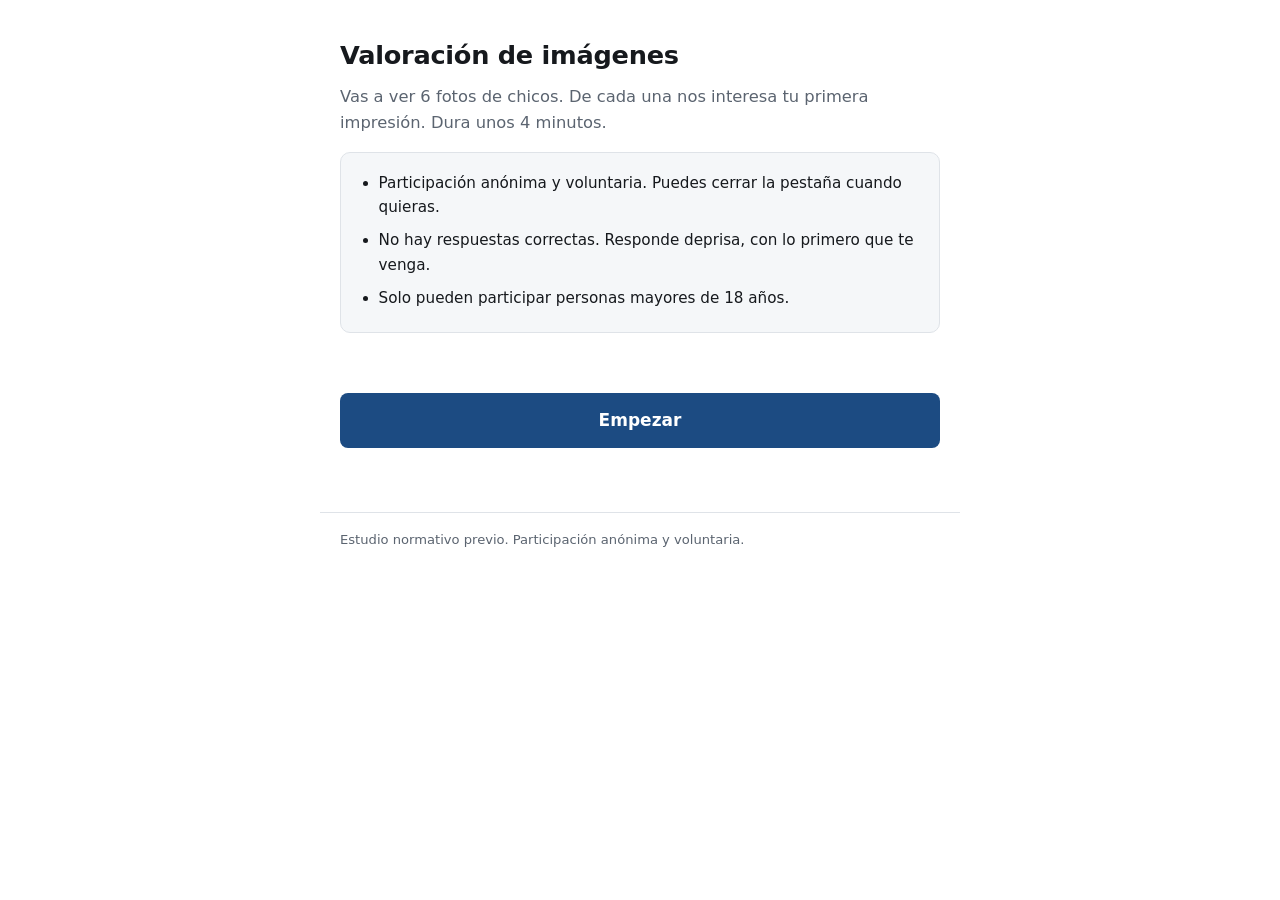
==== docs/norming.html @ 7c8f1e43 "Experimento de viñeta sobre fenotipo percibido y decisión de protección Diseño entre sujetos con tre" ====
<!doctype html>
<html lang="es">
<head>
<meta charset="utf-8">
<meta name="viewport" content="width=device-width, initial-scale=1">
<title>Valoración de imágenes</title>
<meta name="robots" content="noindex">
<link rel="stylesheet" href="css/estilo.css">
</head>
<body>
<main id="app" aria-live="polite"></main>
<footer><p>Estudio normativo previo. Participación anónima y voluntaria.</p></footer>

<script src="js/config.js?v=1"></script>
<script>
/* Estudio normativo de los estímulos.
   Cada juez valora un subconjunto aleatorio de imágenes. Los promedios
   resultantes alimentan estimulos/seleccion_emparejada.R, que decide qué
   conjuntos entran en el estudio principal. */
(function () {
  "use strict";
  var C = window.CONFIG, app = document.getElementById("app");
  var MAX_POR_JUEZ = 12;             // tope de imágenes por juez
  var POR_JUEZ = MAX_POR_JUEZ;       // se recorta al número de conjuntos al cargar
                                     // (nadie ve dos versiones de la misma identidad)

  var PREGUNTAS = [
    { id: "origen", tipo: "opcion", enunciado: "¿De dónde dirías que es?",
      opciones: [["espana","De España"],["europa","De otro país de Europa"],
                 ["magreb","De Marruecos o del norte de África"],
                 ["africa_sub","Del África subsahariana"],["latam","De América Latina"],
                 ["otro","De otro sitio"],["nose","No sabría decirlo"]] },
    { id: "prototipicidad", tipo: "escala", enunciado: "¿Cómo de típico es su aspecto de ese origen?",
      izq: "Nada típico", der: "Muy típico" },
    { id: "edad", tipo: "numero", enunciado: "¿Qué edad dirías que tiene?", min: 6, max: 30, sufijo: "años" },
    { id: "atractivo", tipo: "escala", enunciado: "¿Cómo de atractivo te parece?", izq: "Nada", der: "Mucho" },
    { id: "confiabilidad", tipo: "escala", enunciado: "¿Cómo de fiable te parece?", izq: "Nada", der: "Mucho" },
    { id: "expresion", tipo: "opcion", enunciado: "¿Qué cara tiene?",
      opciones: [["neutra","Neutra"],["contento","Contento"],["serio","Serio"],
                 ["enfadado","Enfadado"],["triste","Triste"],["otra","Otra"]] },
    { id: "realismo", tipo: "escala", enunciado: "¿Cómo de real te parece la foto?",
      izq: "Generada por ordenador", der: "Fotografía real" }
  ];

  var D = { id: (crypto.randomUUID ? crypto.randomUUID() : String(Math.random()).slice(2)),
            inicio_iso: new Date().toISOString() };
  var cola = [], i = 0, valoraciones = [];

  function esc(s){return String(s).replace(/[&<>"']/g,function(c){return {"&":"&amp;","<":"&lt;",">":"&gt;",'"':"&quot;","'":"&#39;"}[c];});}
  function barajar(a){a=a.slice();for(var i=a.length-1;i>0;i--){var j=Math.floor(Math.random()*(i+1));var t=a[i];a[i]=a[j];a[j]=t;}return a;}

  function htmlItem(it) {
    var h = '<div class="item" data-id="'+it.id+'" data-tipo="'+it.tipo+'" data-opcional="0">';
    h += '<p class="enunciado">'+esc(it.enunciado)+'</p>';
    if (it.tipo === "escala") {
      h += '<div class="escala"><input type="range" min="0" max="100" step="1" value="50" class="sin-tocar">'+
           '<div class="anclas"><span>'+esc(it.izq)+'</span><span>'+esc(it.der)+'</span></div>'+
           '<output class="valor">-</output></div>';
    } else if (it.tipo === "opcion") {
      h += '<div class="opciones">';
      it.opciones.forEach(function(o){ h += '<label class="opcion"><input type="radio" name="'+it.id+'" value="'+esc(o[0])+'"><span>'+esc(o[1])+'</span></label>'; });
      h += '</div>';
    } else {
      h += '<div class="numero"><input type="number" min="'+it.min+'" max="'+it.max+'"><span class="sufijo">'+esc(it.sufijo)+'</span></div>';
    }
    return h + '<p class="aviso" hidden>Contesta para poder seguir.</p></div>';
  }

  function activar() {
    [].forEach.call(document.querySelectorAll(".escala input[type=range]"), function (r) {
      var o = r.parentNode.querySelector(".valor");
      r.addEventListener("input", function () { r.classList.remove("sin-tocar"); o.textContent = r.value; });
    });
  }

  function recoger() {
    var v = {}, faltan = 0;
    [].forEach.call(document.querySelectorAll(".item"), function (nodo) {
      var id = nodo.dataset.id, tipo = nodo.dataset.tipo, x = null;
      if (tipo === "escala") { var r = nodo.querySelector("input[type=range]"); x = r.classList.contains("sin-tocar") ? null : Number(r.value); }
      else if (tipo === "opcion") { var m = nodo.querySelector("input:checked"); x = m ? m.value : null; }
      else { var n = nodo.querySelector("input[type=number]"); x = n.value === "" ? null : Number(n.value);
             if (x !== null && (x < Number(n.min) || x > Number(n.max))) x = null; }
      nodo.querySelector(".aviso").hidden = (x !== null);
      nodo.classList.toggle("falta", x === null);
      if (x === null) faltan++; else v[id] = x;
    });
    return faltan ? null : v;
  }

  function portada() {
    app.innerHTML = '<h1>Valoración de imágenes</h1>'+
      '<p class="entradilla">Vas a ver '+POR_JUEZ+' fotos de chicos. De cada una nos interesa tu primera impresión. Dura unos '+Math.max(3, Math.round(POR_JUEZ*0.6))+' minutos.</p>'+
      '<div class="ficha"><ul>'+
        '<li>Participación anónima y voluntaria. Puedes cerrar la pestaña cuando quieras.</li>'+
        '<li>No hay respuestas correctas. Responde deprisa, con lo primero que te venga.</li>'+
        '<li>Solo pueden participar personas mayores de 18 años.</li>'+
      '</ul></div>'+
      '<button id="ir" class="principal">Empezar</button>';
    document.getElementById("ir").addEventListener("click", siguiente);
  }

  function siguiente() {
    if (i >= cola.length) return demografia();
    var img = cola[i];
    app.innerHTML = '<p class="entradilla">Imagen '+(i+1)+' de '+cola.length+'</p>'+
      '<figure class="estimulo"><img src="'+esc(C.RUTA_ESTIMULOS+img.ruta)+'" alt="Fotografía de un chico"></figure>'+
      PREGUNTAS.map(htmlItem).join("")+
      '<button id="ir" class="principal">Siguiente</button>';
    window.scrollTo(0,0); activar();
    var t0 = performance.now();
    document.getElementById("ir").addEventListener("click", function () {
      var v = recoger();
      if (!v) { document.querySelector(".falta").scrollIntoView({behavior:"smooth",block:"center"}); return; }
      v.juez = D.id; v.conjunto = img.conjunto; v.condicion = img.condicion; v.ruta = img.ruta;
      v.orden = i + 1; v.ms = Math.round(performance.now() - t0);
      valoraciones.push(v); i++; siguiente();
    });
  }

  function demografia() {
    app.innerHTML = '<h2>Últimas preguntas</h2>'+
      htmlItem({id:"edad_juez",tipo:"numero",enunciado:"¿Cuántos años tienes?",min:18,max:99,sufijo:"años"})+
      htmlItem({id:"genero_juez",tipo:"opcion",enunciado:"¿Cuál es tu género?",
        opciones:[["mujer","Mujer"],["hombre","Hombre"],["nb","No binario"],["nc","Prefiero no contestar"]]})+
      htmlItem({id:"racializado_juez",tipo:"opcion",enunciado:"¿Te consideras una persona racializada?",
        opciones:[["no","No"],["si","Sí"],["nc","Prefiero no contestar"]]})+
      '<button id="ir" class="principal">Terminar</button>';
    activar();
    document.getElementById("ir").addEventListener("click", function () {
      var v = recoger();
      if (!v) return;
      Object.keys(v).forEach(function (k) { D[k] = v[k]; });
      D.fin_iso = new Date().toISOString();
      enviar();
      app.innerHTML = '<h1>Gracias</h1><p class="entradilla">Ya puedes cerrar la pestaña.</p>';
    });
  }

  function enviar() {
    var carga = JSON.stringify({ token: C.TOKEN, tipo: "norming", juez: D, valoraciones: valoraciones });
    try { localStorage.setItem("norming_" + D.id, carga); } catch (e) {}
    if (!C.ENDPOINT) { console.log("[sin ENDPOINT]", carga); return; }
    fetch(C.ENDPOINT, { method:"POST", headers:{"Content-Type":"text/plain;charset=utf-8"}, body: carga, keepalive: true })
      .catch(function(){ if (navigator.sendBeacon) navigator.sendBeacon(C.ENDPOINT, new Blob([carga],{type:"text/plain"})); });
  }

  fetch(C.MANIFIESTO).then(function(r){return r.json();}).then(function (m) {
    var todas = [];
    m.conjuntos.forEach(function (c) {
      Object.keys(c.imagenes).forEach(function (cond) {
        todas.push({ conjunto: c.id, condicion: cond, ruta: c.imagenes[cond] });
      });
    });
    // Un juez no ve dos versiones de la misma identidad: evita comparaciones explícitas
    // y elimina la dependencia entre valoraciones del mismo conjunto.
    POR_JUEZ = Math.min(MAX_POR_JUEZ, m.conjuntos.length);
    var vistos = {}, sel = [];
    barajar(todas).forEach(function (x) {
      if (sel.length < POR_JUEZ && !vistos[x.conjunto]) { vistos[x.conjunto] = 1; sel.push(x); }
    });
    cola = sel;
    D.version_estimulos = m.version;
    portada();
  }).catch(function () {
    app.innerHTML = "<h1>Error</h1><p>No se ha podido cargar el manifiesto de estímulos.</p>";
  });
})();
</script>
</body>
</html>
---- docs/css/estilo.css ----
/* Hoja de estilo del experimento. Sin dependencias externas. */

:root {
  --fondo: #ffffff;
  --texto: #16191d;
  --suave: #5b6470;
  --linea: #dfe3e8;
  --caja: #f5f7f9;
  --acento: #1c4b82;
  --acento-txt: #ffffff;
  --alerta: #a12b2b;
  --ancho: 40rem;
}
@media (prefers-color-scheme: dark) {
  :root {
    --fondo: #14171a; --texto: #eceff2; --suave: #9aa4b0; --linea: #2c3238;
    --caja: #1c2126; --acento: #6fa8e8; --acento-txt: #10141a; --alerta: #f28b82;
  }
}

* { box-sizing: border-box; }
html { -webkit-text-size-adjust: 100%; }
body {
  margin: 0;
  background: var(--fondo);
  color: var(--texto);
  font: 17px/1.6 system-ui, -apple-system, "Segoe UI", Roboto, "Helvetica Neue", sans-serif;
}

main {
  max-width: var(--ancho);
  margin: 0 auto;
  padding: 2.5rem 1.25rem 4rem;
}

h1 { font-size: 1.6rem; line-height: 1.25; margin: 0 0 .75rem; letter-spacing: -.01em; }
h2 { font-size: 1.25rem; line-height: 1.3; margin: 0 0 .75rem; letter-spacing: -.01em; }
p  { margin: 0 0 1rem; }
a  { color: var(--acento); }

.entradilla { color: var(--suave); font-size: 1.02rem; }

.ficha {
  background: var(--caja);
  border: 1px solid var(--linea);
  border-radius: 10px;
  padding: 1.1rem 1.25rem .4rem;
  margin: 0 0 1.75rem;
  font-size: .95rem;
}
.ficha h2 { font-size: 1rem; text-transform: uppercase; letter-spacing: .06em; color: var(--suave); }
.ficha ul { margin: 0 0 1rem; padding-left: 1.1rem; }
.ficha li { margin-bottom: .55rem; }

/* estímulo */
.estimulo { margin: 0 0 1.5rem; text-align: center; }
.estimulo img {
  width: 100%; max-width: 15rem; height: auto;
  border-radius: 10px; border: 1px solid var(--linea);
  background: var(--caja);
}

/* viñeta */
.vinyeta {
  border-left: 3px solid var(--acento);
  padding: .25rem 0 .25rem 1rem;
  margin: 0 0 2rem;
  font-size: 1.06rem;
}
.vinyeta p:last-child { margin-bottom: 0; }

/* ítems */
.item {
  border-top: 1px solid var(--linea);
  padding: 1.4rem 0 .4rem;
}
.item.falta { border-top-color: var(--alerta); }
.enunciado { font-weight: 600; margin-bottom: .35rem; }
.ayuda { color: var(--suave); font-size: .9rem; margin-bottom: .6rem; }
.aviso { color: var(--alerta); font-size: .88rem; margin: .4rem 0 0; }

/* escalas */
.escala { margin: .8rem 0 .4rem; position: relative; }
.escala input[type=range] { width: 100%; accent-color: var(--acento); height: 1.6rem; }
.escala input[type=range].sin-tocar::-webkit-slider-thumb { opacity: 0; }
.escala input[type=range].sin-tocar::-moz-range-thumb { opacity: 0; }
.anclas { display: flex; justify-content: space-between; gap: 1rem; color: var(--suave); font-size: .85rem; }
.anclas span:last-child { text-align: right; }
.valor {
  display: block; text-align: center; margin-top: .35rem;
  font-variant-numeric: tabular-nums; font-weight: 600; color: var(--acento);
}

/* opciones */
.opciones { display: flex; flex-direction: column; gap: .5rem; margin-top: .6rem; }
.opcion {
  display: flex; align-items: flex-start; gap: .65rem;
  border: 1px solid var(--linea); border-radius: 8px;
  padding: .7rem .85rem; cursor: pointer;
}
.opcion:hover { border-color: var(--acento); }
.opcion input { margin: .2rem 0 0; accent-color: var(--acento); flex: none; }
.opcion:has(input:checked) { border-color: var(--acento); background: var(--caja); }

/* campos */
.numero { display: flex; align-items: center; gap: .5rem; margin-top: .6rem; }
input[type=number], select, textarea {
  font: inherit; color: inherit; background: var(--fondo);
  border: 1px solid var(--linea); border-radius: 8px; padding: .55rem .7rem;
}
input[type=number] { width: 7rem; }
select { width: 100%; max-width: 22rem; }
textarea { width: 100%; resize: vertical; }
.sufijo { color: var(--suave); }

/* botón */
button.principal {
  margin-top: 2rem; width: 100%;
  font: inherit; font-weight: 600;
  background: var(--acento); color: var(--acento-txt);
  border: 0; border-radius: 8px; padding: .85rem 1rem; cursor: pointer;
}
button.principal:disabled { opacity: .45; cursor: default; }
button.principal:hover:not(:disabled) { filter: brightness(1.08); }

.estado { color: var(--suave); font-size: .88rem; margin-top: .8rem; text-align: center; }
.depuracion { color: var(--alerta); font-size: .8rem; font-family: ui-monospace, monospace; }

footer {
  max-width: var(--ancho); margin: 0 auto; padding: 1rem 1.25rem 3rem;
  color: var(--suave); font-size: .82rem; border-top: 1px solid var(--linea);
}
.aviso-js { max-width: var(--ancho); margin: 3rem auto; padding: 0 1.25rem; }

@media (max-width: 30rem) {
  main { padding: 1.75rem 1rem 3rem; }
  h1 { font-size: 1.4rem; }
}
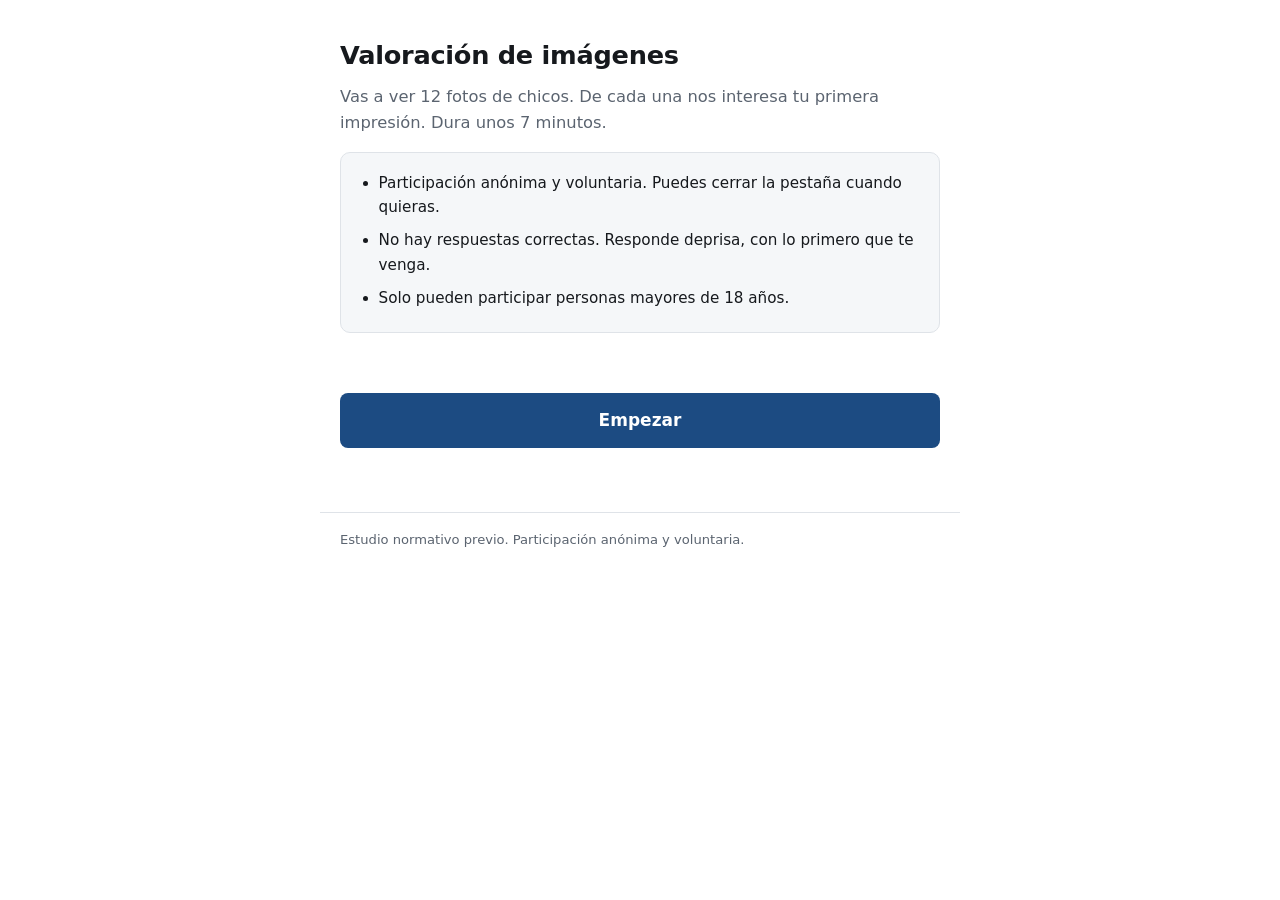
==== commit a997477a: "Estímulos reales, diseño 2 x 2 y cuestionario corto ESTIMULOS. 22 fotografías instaladas, tomadas de" ====
--- a/docs/norming.html
+++ b/docs/norming.html
@@ -11,7 +11,7 @@
 <main id="app" aria-live="polite"></main>
 <footer><p>Estudio normativo previo. Participación anónima y voluntaria.</p></footer>
 
-<script src="js/config.js?v=1"></script>
+<script src="js/config.js?v=3"></script>
 <script>
 /* Estudio normativo de los estímulos.
    Cada juez valora un subconjunto aleatorio de imágenes. Los promedios
@@ -112,7 +112,8 @@
     document.getElementById("ir").addEventListener("click", function () {
       var v = recoger();
       if (!v) { document.querySelector(".falta").scrollIntoView({behavior:"smooth",block:"center"}); return; }
-      v.juez = D.id; v.conjunto = img.conjunto; v.condicion = img.condicion; v.ruta = img.ruta;
+      v.juez = D.id; v.conjunto = img.conjunto; v.condicion = img.condicion;
+      v.estrato = img.estrato || ""; v.ruta = img.ruta;
       v.orden = i + 1; v.ms = Math.round(performance.now() - t0);
       valoraciones.push(v); i++; siguiente();
     });
@@ -147,14 +148,28 @@
 
   fetch(C.MANIFIESTO).then(function(r){return r.json();}).then(function (m) {
     var todas = [];
-    m.conjuntos.forEach(function (c) {
-      Object.keys(c.imagenes).forEach(function (cond) {
-        todas.push({ conjunto: c.id, condicion: cond, ruta: c.imagenes[cond] });
+    if (m.estructura === "anidada") {
+      m.condiciones.forEach(function (cond) {
+        var porCodigo = m.caras[cond] || {};
+        var mapa = m.estrato_de_expresion || {};
+        Object.keys(porCodigo).forEach(function (codigo) {
+          porCodigo[codigo].forEach(function (ruta) {
+            todas.push({ conjunto: ruta.split("/").pop().replace(/\.[a-z]+$/, ""),
+                         condicion: cond, estrato: mapa[codigo] || codigo, ruta: ruta });
+          });
+        });
       });
-    });
+    } else {
+      m.conjuntos.forEach(function (c) {
+        Object.keys(c.imagenes).forEach(function (cond) {
+          todas.push({ conjunto: c.id, condicion: cond, ruta: c.imagenes[cond] });
+        });
+      });
+    }
     // Un juez no ve dos versiones de la misma identidad: evita comparaciones explícitas
     // y elimina la dependencia entre valoraciones del mismo conjunto.
-    POR_JUEZ = Math.min(MAX_POR_JUEZ, m.conjuntos.length);
+    POR_JUEZ = Math.min(MAX_POR_JUEZ,
+      m.estructura === "anidada" ? todas.length : m.conjuntos.length);
     var vistos = {}, sel = [];
     barajar(todas).forEach(function (x) {
       if (sel.length < POR_JUEZ && !vistos[x.conjunto]) { vistos[x.conjunto] = 1; sel.push(x); }
--- a/docs/css/estilo.css
+++ b/docs/css/estilo.css
@@ -52,6 +52,16 @@
 .ficha ul { margin: 0 0 1rem; padding-left: 1.1rem; }
 .ficha li { margin-bottom: .55rem; }
 
+.borrador {
+  border: 1px solid var(--alerta);
+  border-left-width: 4px;
+  border-radius: 8px;
+  padding: .85rem 1rem;
+  margin: 0 0 1.75rem;
+  font-size: .93rem;
+  color: var(--texto);
+}
+
 /* estímulo */
 .estimulo { margin: 0 0 1.5rem; text-align: center; }
 .estimulo img {
@@ -82,6 +92,9 @@
 /* escalas */
 .escala { margin: .8rem 0 .4rem; position: relative; }
 .escala input[type=range] { width: 100%; accent-color: var(--acento); height: 1.6rem; }
+/* Mientras no se toca, ni el pulgar ni el relleno de la barra deben sugerir
+   una posición: un relleno hasta la mitad ancla las respuestas en el centro. */
+.escala input[type=range].sin-tocar { accent-color: var(--linea); }
 .escala input[type=range].sin-tocar::-webkit-slider-thumb { opacity: 0; }
 .escala input[type=range].sin-tocar::-moz-range-thumb { opacity: 0; }
 .anclas { display: flex; justify-content: space-between; gap: 1rem; color: var(--suave); font-size: .85rem; }
